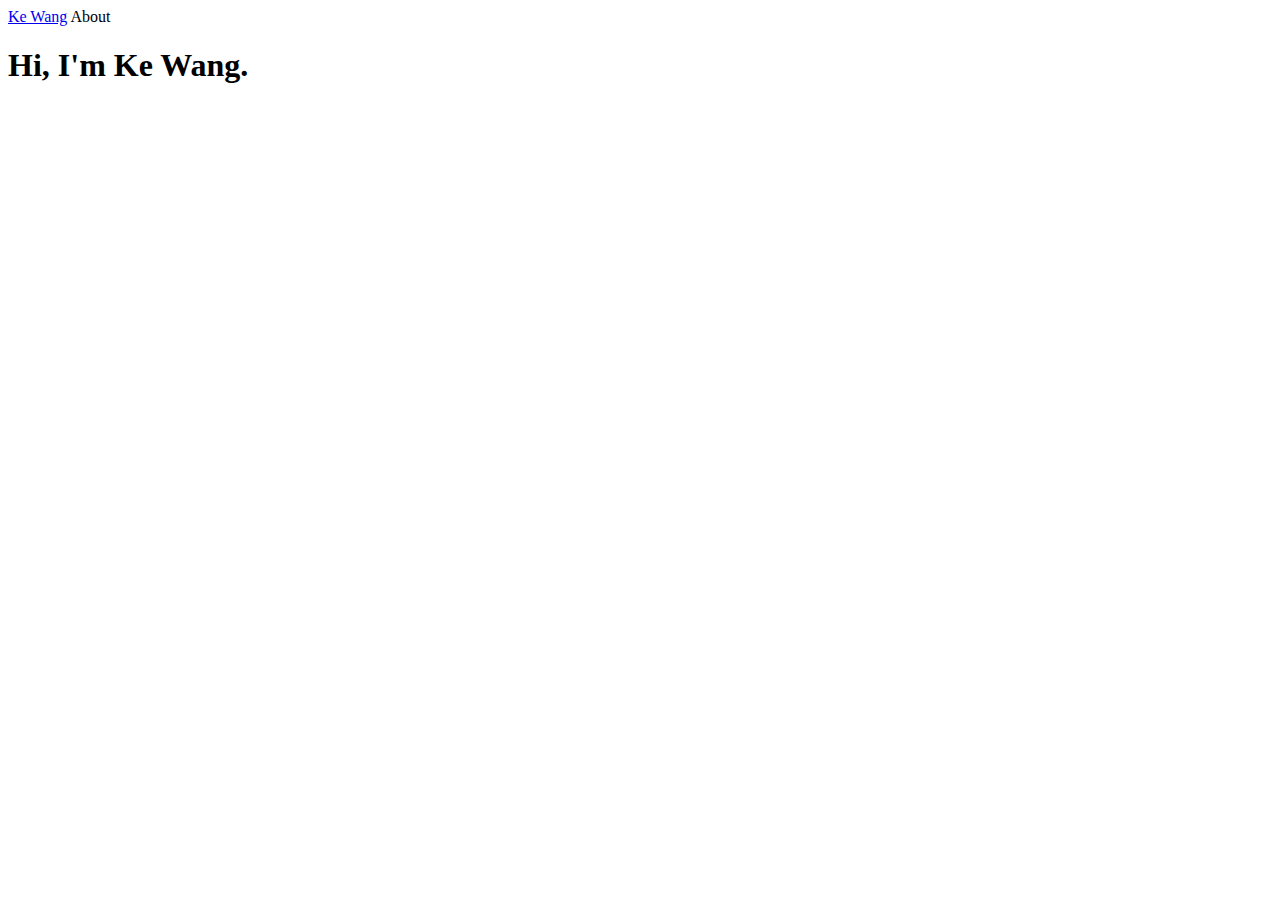
==== index.html @ 22ac74b8 "add css and two pages" ====
<!DOCTYPE html>
<html>
    <head>
        <!-- Required meta tags -->
        <meta charset="utf-8">
        <meta name="viewport" content="width=device-width, initial-scale=1, shrink-to-fit=no">

        <!-- Bootstrap CSS -->
        <link rel="stylesheet" href="https://cdn.jsdelivr.net/npm/bootstrap@4.5.3/dist/css/bootstrap.min.css" integrity="sha384-TX8t27EcRE3e/ihU7zmQxVncDAy5uIKz4rEkgIXeMed4M0jlfIDPvg6uqKI2xXr2" crossorigin="anonymous">

        <title>Ke Wang</title>
    </head>

    <body>
      <!-- Optional JavaScript; choose one of the two! -->

      <!-- Option 1: jQuery and Bootstrap Bundle (includes Popper) -->
      <script src="https://code.jquery.com/jquery-3.5.1.slim.min.js" integrity="sha384-DfXdz2htPH0lsSSs5nCTpuj/zy4C+OGpamoFVy38MVBnE+IbbVYUew+OrCXaRkfj" crossorigin="anonymous"></script>
      <script src="https://cdn.jsdelivr.net/npm/bootstrap@4.5.3/dist/js/bootstrap.bundle.min.js" integrity="sha384-ho+j7jyWK8fNQe+A12Hb8AhRq26LrZ/JpcUGGOn+Y7RsweNrtN/tE3MoK7ZeZDyx" crossorigin="anonymous"></script>
      <nav class="navbar sticky-top navbar-light bg-light">
          <a class="navbar-brand" href="#">Ke Wang</a>
          <a class="nav-item active"> About </a>
      </nav>

      <div class="container">

          <div class = "banner">
              <h1> Hi, I'm Ke Wang.</h1>
              <p></p>
          </div>
      </div>
     </body>
</html>
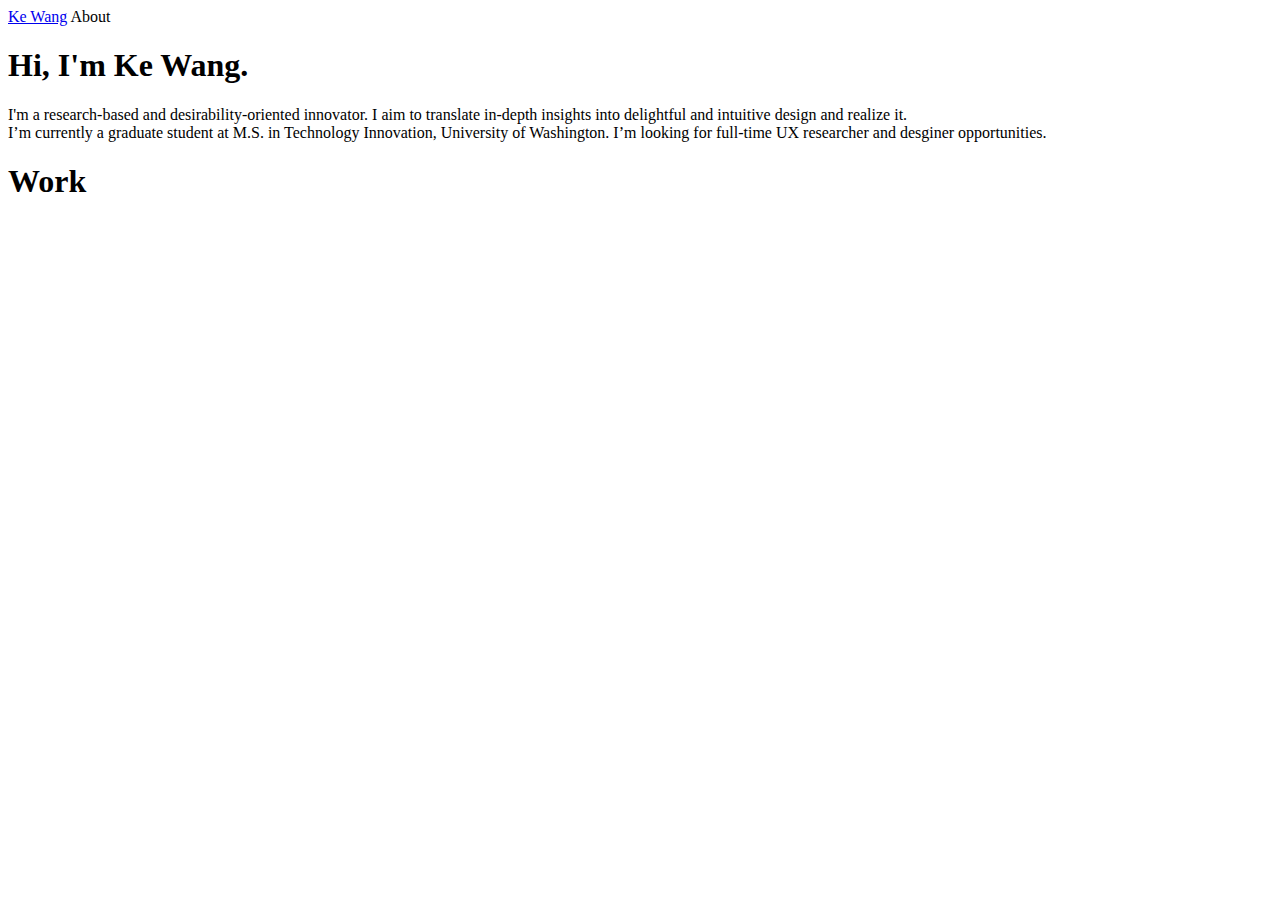
==== commit af5e244b: "add content and style" ====
--- a/index.html
+++ b/index.html
@@ -8,26 +8,43 @@
         <!-- Bootstrap CSS -->
         <link rel="stylesheet" href="https://cdn.jsdelivr.net/npm/bootstrap@4.5.3/dist/css/bootstrap.min.css" integrity="sha384-TX8t27EcRE3e/ihU7zmQxVncDAy5uIKz4rEkgIXeMed4M0jlfIDPvg6uqKI2xXr2" crossorigin="anonymous">
 
-        <title>Ke Wang</title>
+        <title>Ke Wang's Portfolio</title>
     </head>
 
     <body>
-      <!-- Optional JavaScript; choose one of the two! -->
+        <!-- The core Firebase JS SDK is always required and must be listed first -->
+        <script src="/__/firebase/8.0.2/firebase-app.js"></script>
 
-      <!-- Option 1: jQuery and Bootstrap Bundle (includes Popper) -->
-      <script src="https://code.jquery.com/jquery-3.5.1.slim.min.js" integrity="sha384-DfXdz2htPH0lsSSs5nCTpuj/zy4C+OGpamoFVy38MVBnE+IbbVYUew+OrCXaRkfj" crossorigin="anonymous"></script>
-      <script src="https://cdn.jsdelivr.net/npm/bootstrap@4.5.3/dist/js/bootstrap.bundle.min.js" integrity="sha384-ho+j7jyWK8fNQe+A12Hb8AhRq26LrZ/JpcUGGOn+Y7RsweNrtN/tE3MoK7ZeZDyx" crossorigin="anonymous"></script>
-      <nav class="navbar sticky-top navbar-light bg-light">
-          <a class="navbar-brand" href="#">Ke Wang</a>
-          <a class="nav-item active"> About </a>
-      </nav>
+        <!-- TODO: Add SDKs for Firebase products that you want to use
+             https://firebase.google.com/docs/web/setup#available-libraries -->
+        <script src="/__/firebase/8.0.2/firebase-analytics.js"></script>
+
+        <!-- Initialize Firebase -->
+        <script src="/__/firebase/init.js"></script>
+
+        <script src="https://code.jquery.com/jquery-3.5.1.slim.min.js" integrity="sha384-DfXdz2htPH0lsSSs5nCTpuj/zy4C+OGpamoFVy38MVBnE+IbbVYUew+OrCXaRkfj" crossorigin="anonymous"></script>
+        <script src="https://cdn.jsdelivr.net/npm/bootstrap@4.5.3/dist/js/bootstrap.bundle.min.js" integrity="sha384-ho+j7jyWK8fNQe+A12Hb8AhRq26LrZ/JpcUGGOn+Y7RsweNrtN/tE3MoK7ZeZDyx" crossorigin="anonymous"></script>
+
+        <nav class="navbar sticky-top navbar-light bg-light">
+              <a class="navbar-brand" href="#">Ke Wang</a>
+              <a class="nav-item active"> About </a>
+        </nav>
 
       <div class="container">
 
           <div class = "banner">
               <h1> Hi, I'm Ke Wang.</h1>
-              <p></p>
+              <p>I'm a research-based and desirability-oriented innovator. I aim to translate in-depth insights into delightful and intuitive design and realize it.
+                  <br>I’m currently a graduate student at M.S. in Technology Innovation, University of Washington. I’m looking for full-time UX researcher and desginer opportunities.</p>
+          </div>
+          <h1>Work</h1>
+          <div class="gallery">
+
+              <div class="thumb-box">
+
+              </div>
           </div>
       </div>
-     </body>
+    </body>
+
 </html>
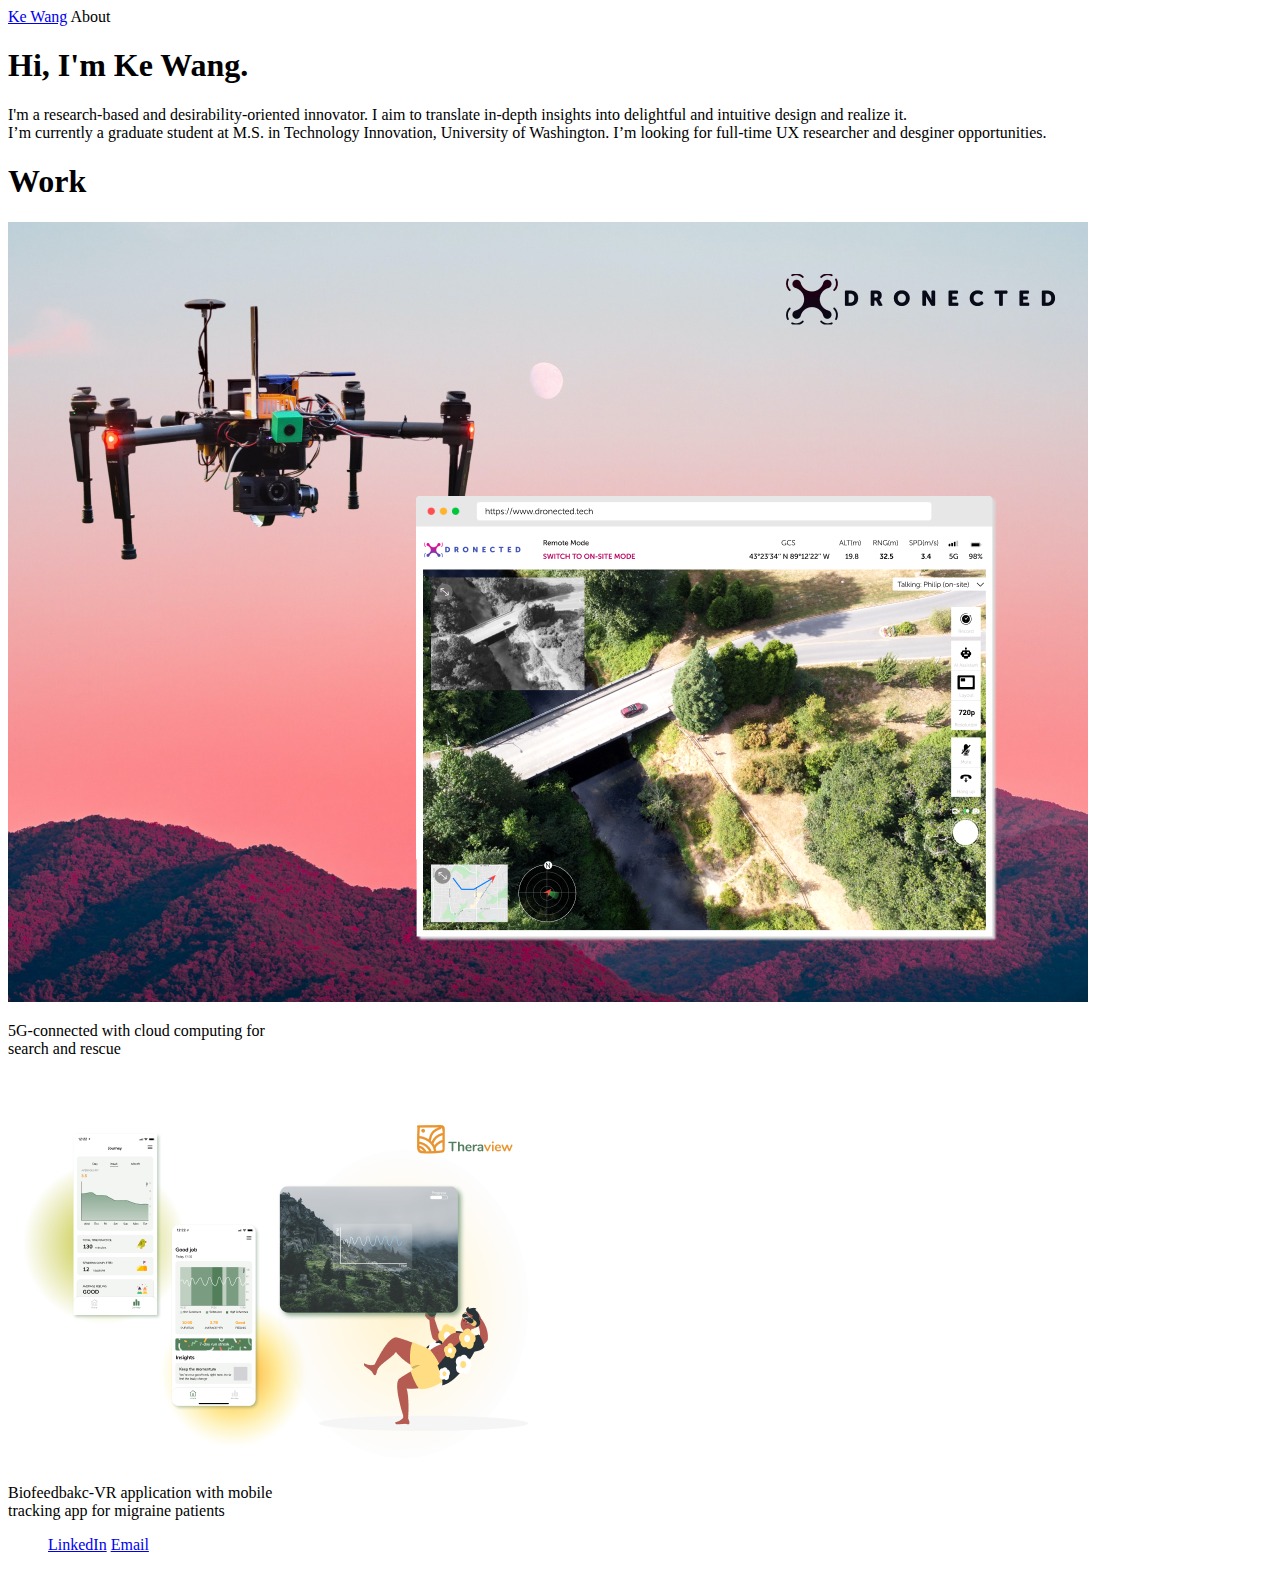
==== commit 4a361360: "add content and style" ====
--- a/index.html
+++ b/index.html
@@ -38,13 +38,35 @@
                   <br>I’m currently a graduate student at M.S. in Technology Innovation, University of Washington. I’m looking for full-time UX researcher and desginer opportunities.</p>
           </div>
           <h1>Work</h1>
-          <div class="gallery">
+          <div class="row">
+              <div class="col">
+                  <div class="card" style="width: 18rem;">
+                      <a href="dronected.html">
+                      <img class="card-img-top" src="res/dronected.jpg" alt="Card image cap"></a>
+                      <div class="card-body">
+                          <p class="card-text">5G-connected with cloud computing for search and rescue</p>
+                      </div>
+                  </div>
+              </div>
+              <div class="col">
+                  <div class="card" style="width: 18rem;">
+                      <a href="theraview.html">
+                          <img class="card-img-top" src="res/theraview.png" alt="Card image cap"></a>
+                      <div class="card-body">
+                          <p class="card-text">Biofeedbakc-VR application with mobile tracking app for migraine patients</p>
+                      </div>
+                  </div>
+              </div>
 
-              <div class="thumb-box">
+          </div>
 
-              </div>
-          </div>
       </div>
+
+    <footer class="footer">
+        <div class="row justify-content-md-center">
+            <ul> <a href="https://www.linkedin.com/in/kewang0/"> LinkedIn</a> <a href="mailto: shirley.wangk@outlook.com">Email</a></ul>
+        </div>
+    </footer>
     </body>
 
 </html>
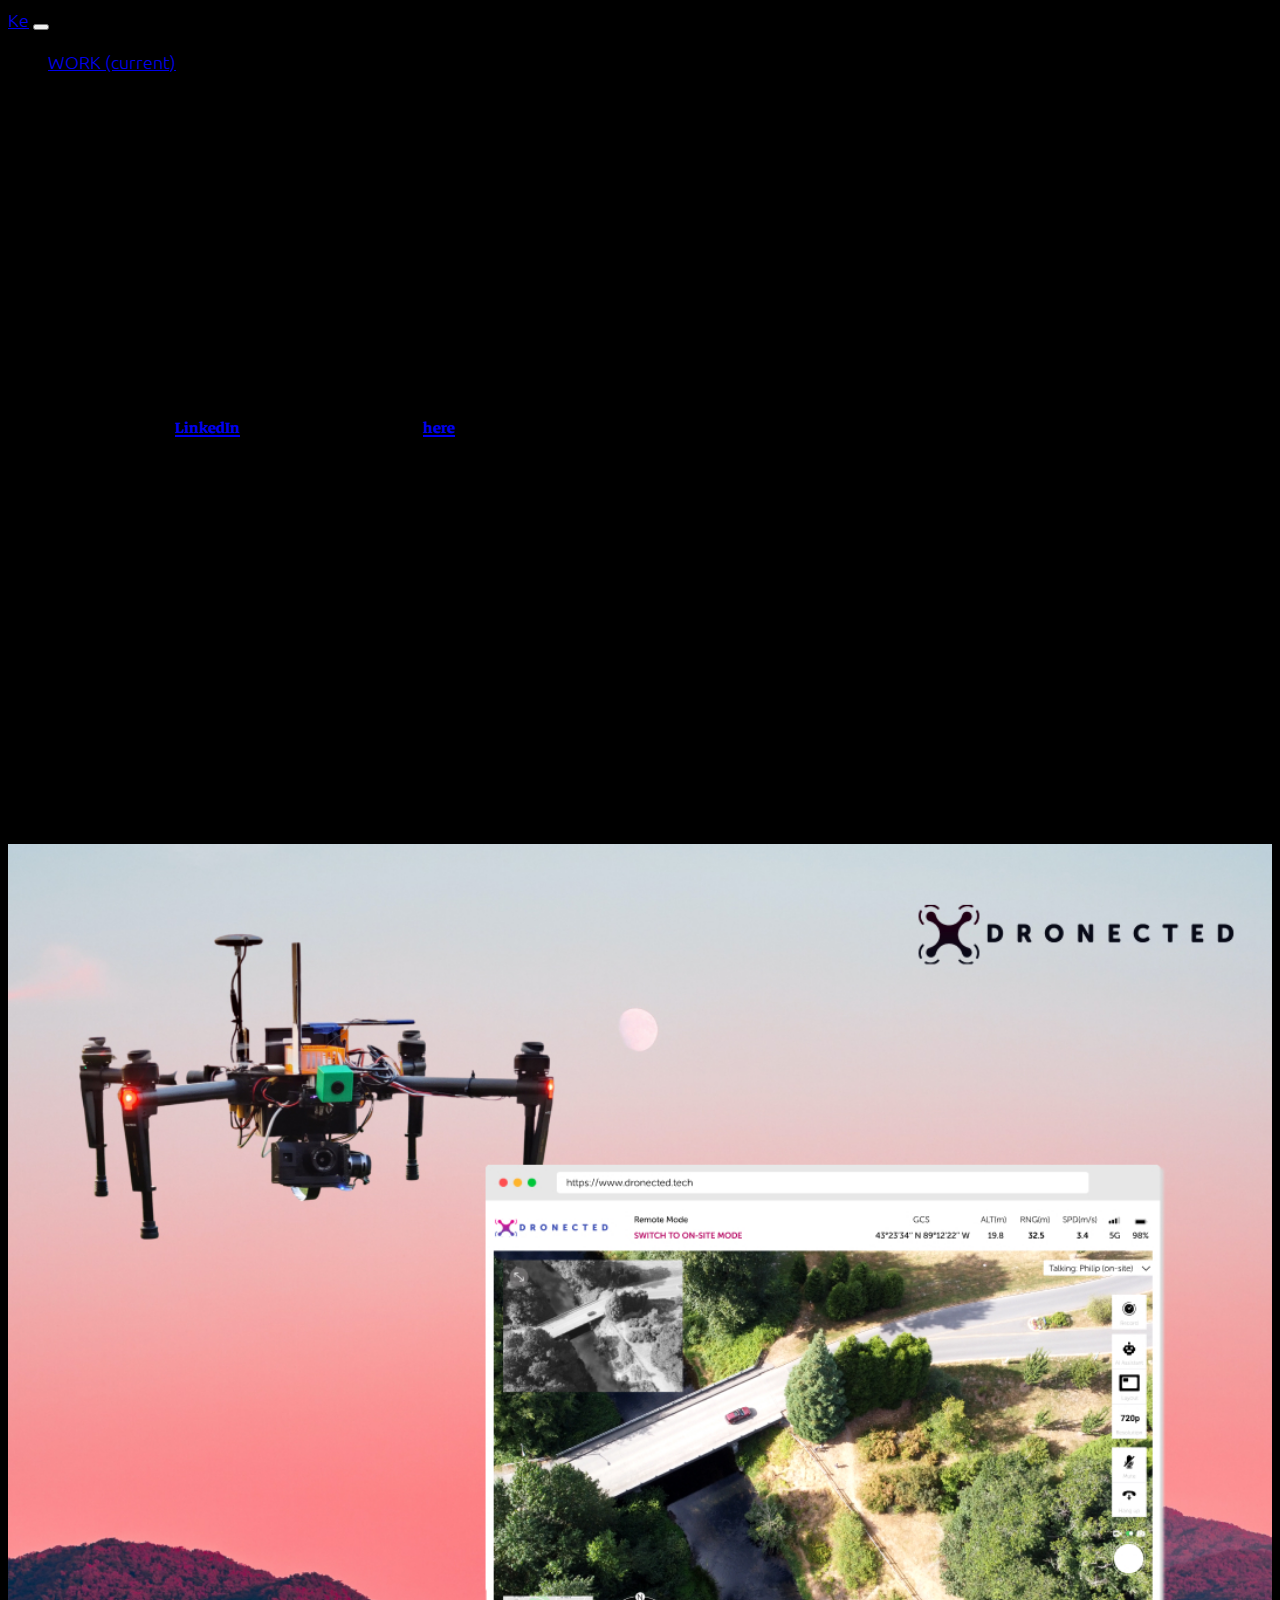
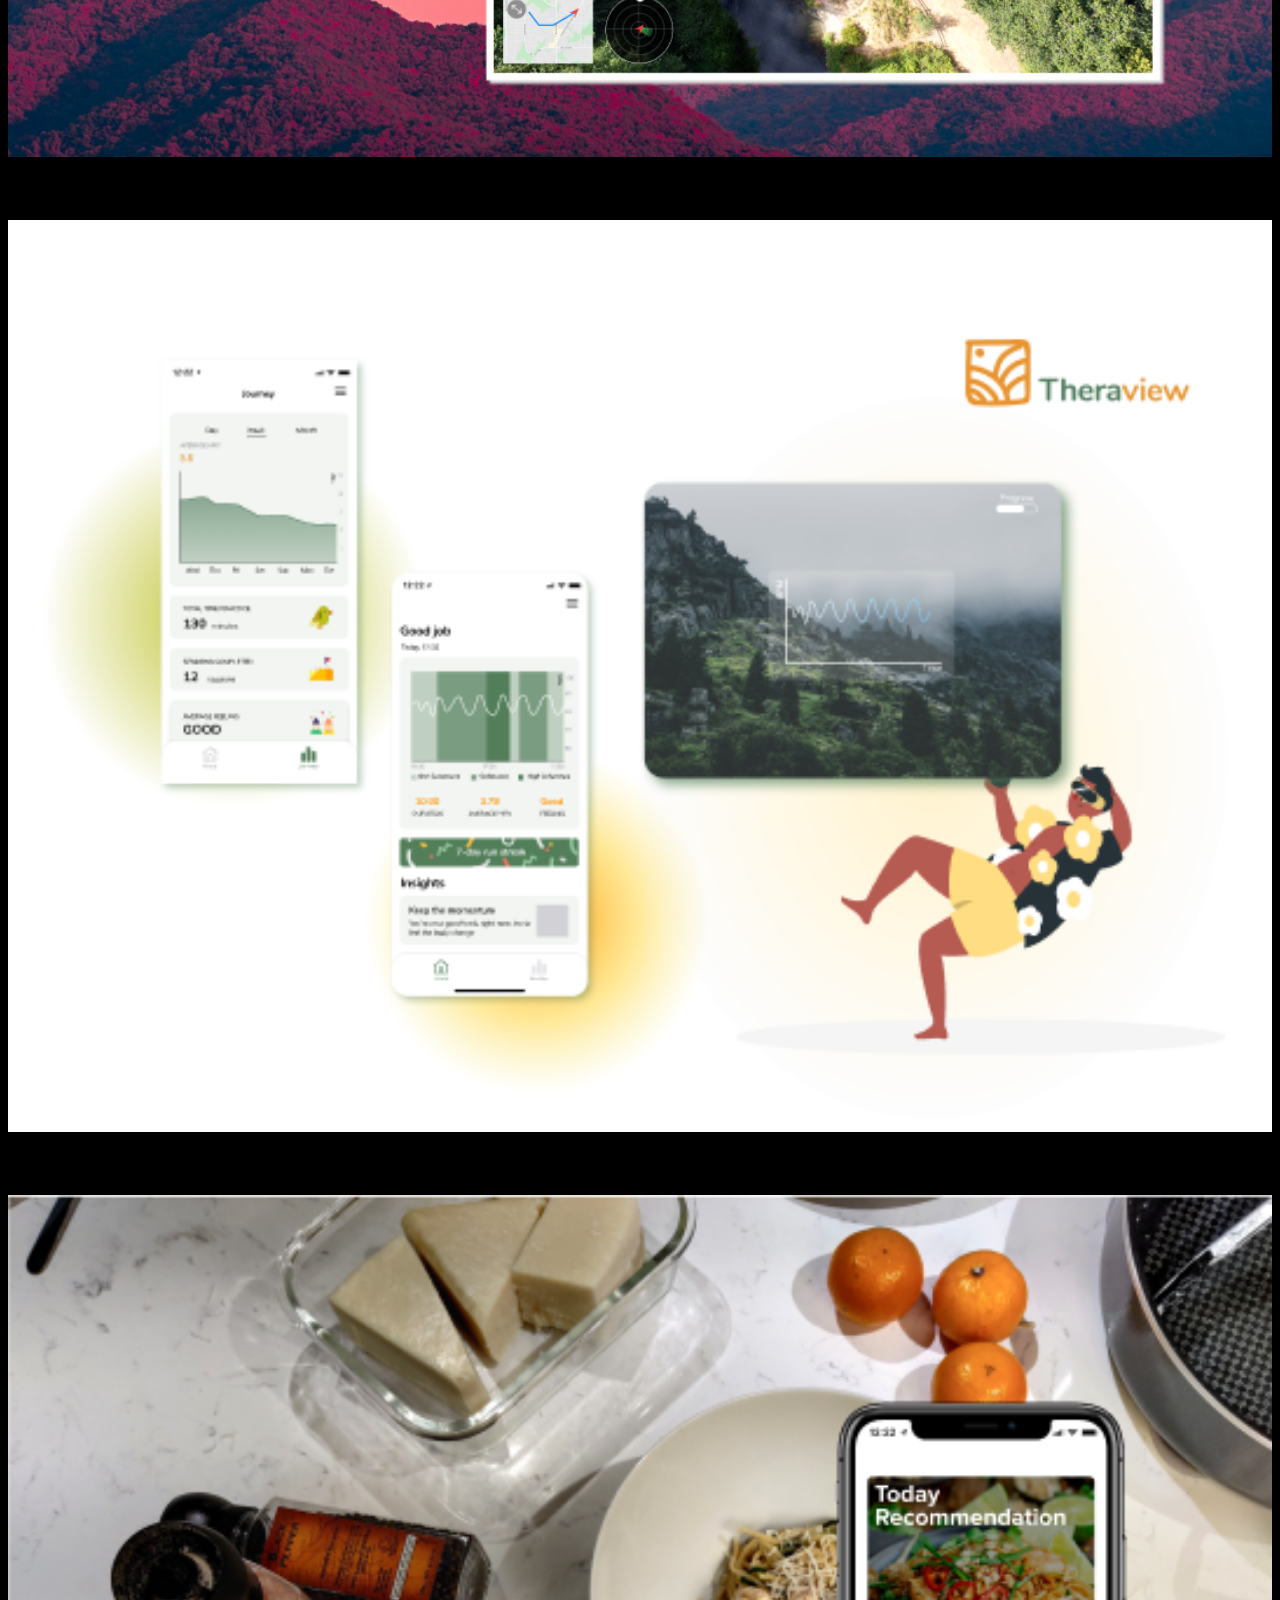
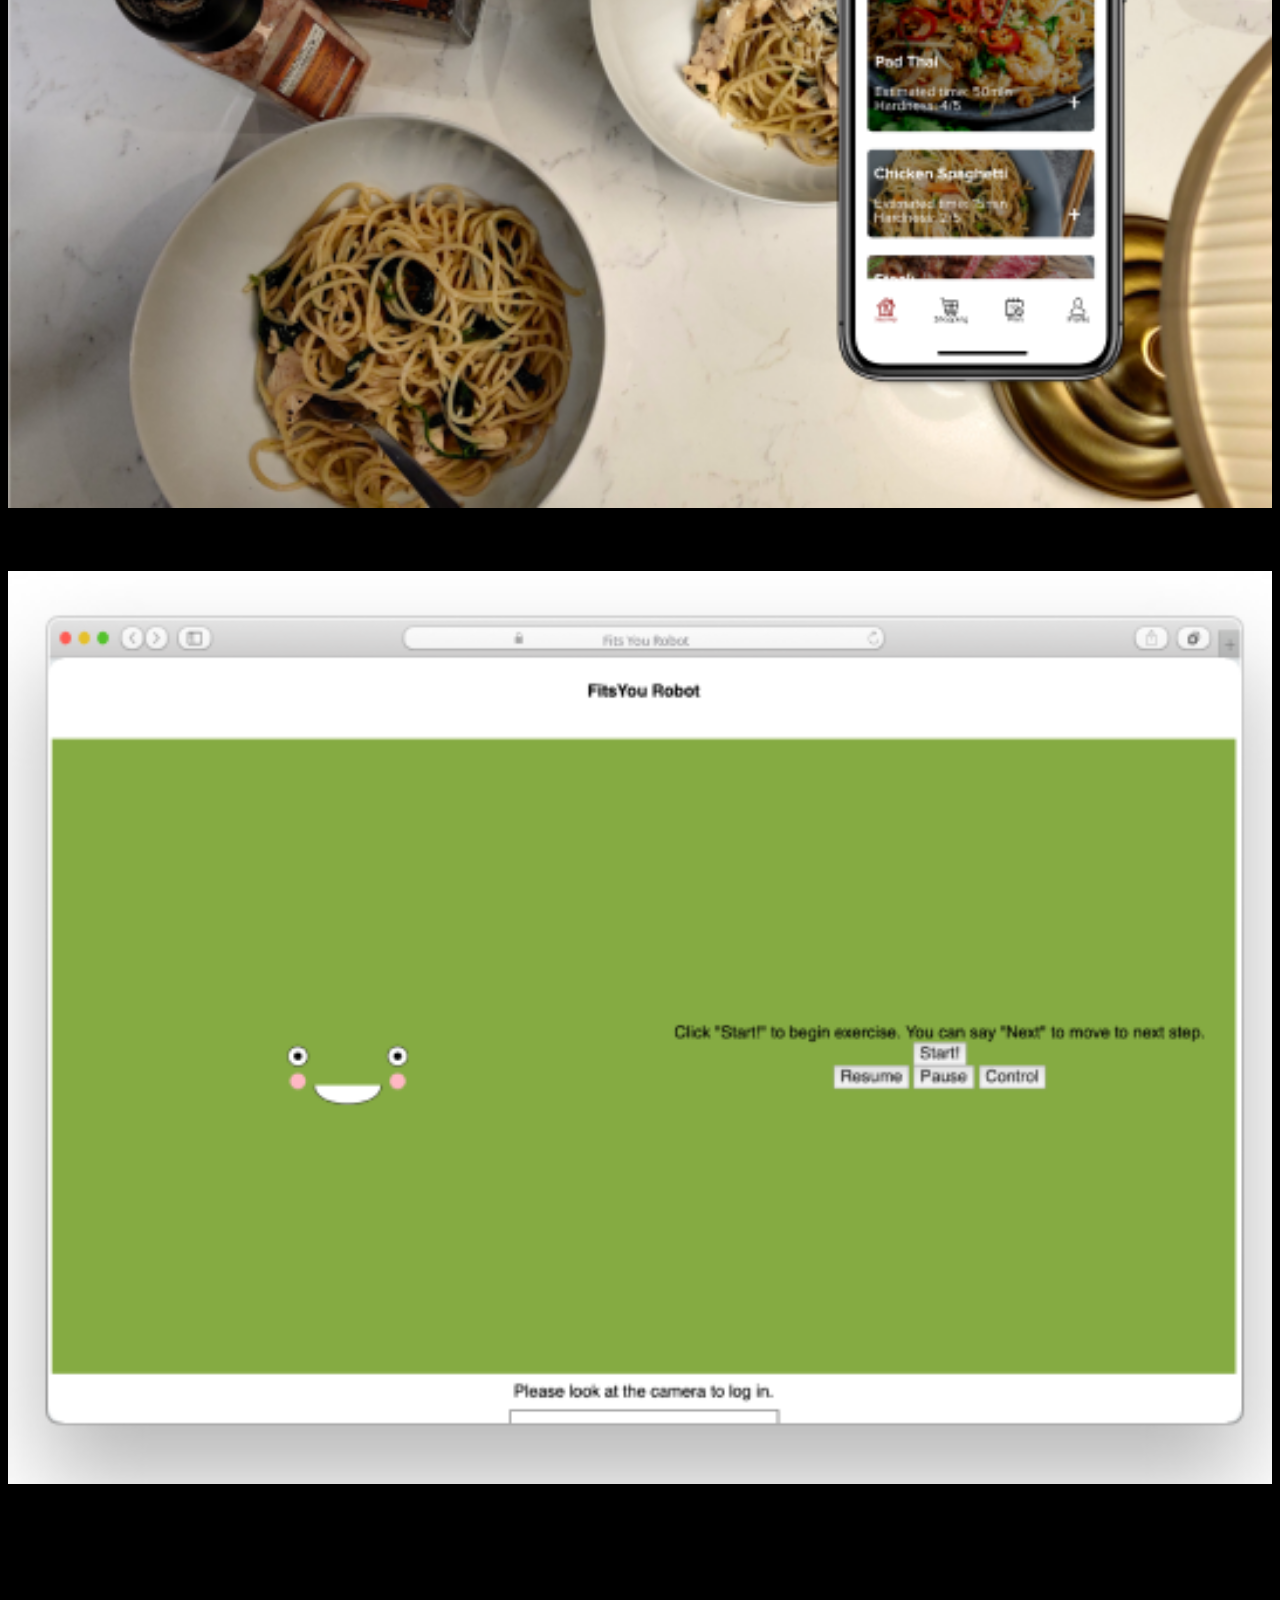
==== commit b0763463: "add theraview and style of home]" ====
--- a/index.html
+++ b/index.html
@@ -7,11 +7,13 @@
 
         <!-- Bootstrap CSS -->
         <link rel="stylesheet" href="https://cdn.jsdelivr.net/npm/bootstrap@4.5.3/dist/css/bootstrap.min.css" integrity="sha384-TX8t27EcRE3e/ihU7zmQxVncDAy5uIKz4rEkgIXeMed4M0jlfIDPvg6uqKI2xXr2" crossorigin="anonymous">
-
+        <link rel="stylesheet" href="index.css">
         <title>Ke Wang's Portfolio</title>
+        <link rel="preconnect" href="https://fonts.gstatic.com">
+        <link href="https://fonts.googleapis.com/css2?family=Markazi+Text:wght@500&display=swap" rel="stylesheet">
     </head>
 
-    <body>
+    <body class="home bg-light">
         <!-- The core Firebase JS SDK is always required and must be listed first -->
         <script src="/__/firebase/8.0.2/firebase-app.js"></script>
 
@@ -25,22 +27,34 @@
         <script src="https://code.jquery.com/jquery-3.5.1.slim.min.js" integrity="sha384-DfXdz2htPH0lsSSs5nCTpuj/zy4C+OGpamoFVy38MVBnE+IbbVYUew+OrCXaRkfj" crossorigin="anonymous"></script>
         <script src="https://cdn.jsdelivr.net/npm/bootstrap@4.5.3/dist/js/bootstrap.bundle.min.js" integrity="sha384-ho+j7jyWK8fNQe+A12Hb8AhRq26LrZ/JpcUGGOn+Y7RsweNrtN/tE3MoK7ZeZDyx" crossorigin="anonymous"></script>
 
-        <nav class="navbar sticky-top navbar-light bg-light">
-              <a class="navbar-brand" href="#">Ke Wang</a>
-              <a class="nav-item active"> About </a>
+        <nav class="navbar sticky-top navbar-expand-lg navbar-light bg-light">
+            <a class="navbar-brand" href="index.html">Ke</a>
+            <button class="navbar-toggler" type="button" data-toggle="collapse" data-target="#navbarNav" aria-controls="navbarNav" aria-expanded="false" aria-label="Toggle navigation">
+                <span class="navbar-toggler-icon"></span>
+            </button>
+            <div class="collapse navbar-collapse">
+                <ul class="navbar-nav navbar-right nav">
+                    <li class="nav-item">
+                        <a class="nav-link" href="index.html">WORK <span class="sr-only">(current)</span></a>
+                    </li>
+                </ul>
+            </div>
         </nav>
 
+
       <div class="container">
+          <div class = "row my-5 full-height intro-header">
+              <div class="col-10" style=" top: 20vh;">
+                  <h2 style="font-size: 56px;"> Hi, I'm Ke Wang.</h2>
+                  <h2 style="font-size: 56px;">I'm a research-based and desirability-oriented innovator. I aim to translate in-depth insights into delightful and intuitive design.
+                      <br> <h3>You can find me on the <a href="https://www.linkedin.com/in/kewang0/">LinkedIn</a>, or download my resume  <a href="https://drive.google.com/file/d/10xyjmXBvdgPB1j7ueyo24PQ7ApTVjJzT/view?usp=sharing">here</a>.</h3>
+              </div>
+          </div>
 
-          <div class = "banner">
-              <h1> Hi, I'm Ke Wang.</h1>
-              <p>I'm a research-based and desirability-oriented innovator. I aim to translate in-depth insights into delightful and intuitive design and realize it.
-                  <br>I’m currently a graduate student at M.S. in Technology Innovation, University of Washington. I’m looking for full-time UX researcher and desginer opportunities.</p>
-          </div>
-          <h1>Work</h1>
-          <div class="row">
+          <h1 class="my-3">Work</h1>
+          <div class="row my-5">
               <div class="col">
-                  <div class="card" style="width: 18rem;">
+                  <div class="card bg-light border-0" style="width: 100%; background-color: none;">
                       <a href="dronected.html">
                       <img class="card-img-top" src="res/dronected.jpg" alt="Card image cap"></a>
                       <div class="card-body">
@@ -49,7 +63,7 @@
                   </div>
               </div>
               <div class="col">
-                  <div class="card" style="width: 18rem;">
+                  <div class="card bg-light border-0" style="width: 100%; background-color: none;">
                       <a href="theraview.html">
                           <img class="card-img-top" src="res/theraview.png" alt="Card image cap"></a>
                       <div class="card-body">
@@ -57,14 +71,36 @@
                       </div>
                   </div>
               </div>
-
           </div>
-
+          <div class="row my-5">
+              <div class="col">
+                  <div class="card bg-light border-0" style="width: 100%; background-color: none;">
+                      <a href="https://medium.com/@ashir.wang/how-to-design-better-cooking-education-f6a81a817081">
+                          <img class="card-img-top" src="res/foodie.png" alt="Card image cap"></a>
+                      <div class="card-body">
+                          <p class="card-text">New recipe form app for cooking beginners</p>
+                      </div>
+                  </div>
+              </div>
+              <div class="col">
+                  <div class="card bg-light border-0" style="width: 100%; background-color: none;">
+                      <a href="https://youtu.be/lJTnV8lheFc">
+                          <img class="card-img-top" src="res/robot.png" alt="Card image cap"></a>
+                      <div class="card-body">
+                          <p class="card-text">Voice control exercise robot with facial recognition function</p>
+                      </div>
+                  </div>
+              </div>
+          </div>
+              <div style="height:20vh;"> </div>
+          </div>
       </div>
 
-    <footer class="footer">
-        <div class="row justify-content-md-center">
-            <ul> <a href="https://www.linkedin.com/in/kewang0/"> LinkedIn</a> <a href="mailto: shirley.wangk@outlook.com">Email</a></ul>
+    <footer class="footer bg-light">
+        <div class="row">
+            <div class="col-md-12 text-center">
+                Made by Ke @2020
+            </div>
         </div>
     </footer>
     </body>
--- a/index.css
+++ b/index.css
@@ -0,0 +1,101 @@
+
+@font-face {
+    font-family: 'Ubuntu';
+    src: url('res/font/Ubuntu-Regular.ttf') format('truetype');
+    font-weight: 500;
+    /*font-style: normal;*/
+}
+
+@font-face {
+    font-family: 'Ubuntu';
+    src: url('res/font/Ubuntu-Bold.ttf') format('truetype');
+    font-weight: 700;
+    /*font-style: bold;*/
+}
+
+@font-face {
+    font-family: 'Ubuntu';
+    src: url('res/font/Ubuntu-Light.ttf') format('truetype');
+    font-weight: 300;
+    /*font-style: ;*/
+}
+
+
+body{
+    font-family: 'Ubuntu';
+    font-weight:300;
+    background-color: white;
+    color:dimgray;
+    font-size:large;
+
+}
+
+
+#banner{
+    width:100vw;
+}
+
+.section{
+
+}
+
+img{
+    width:100%;
+    overflow:hidden;
+}
+
+p{
+    font-weight:500;
+    font-size: large;
+}
+
+h3{
+    text-underline: yellow;
+    line-height: 1.4;
+}
+
+.highlight{
+    color:dodgerblue;
+}
+
+.strong{
+    font-weight:500;
+    background-color: yellow;
+}
+
+b{
+    color:#D26EA9;
+}
+
+.footer {
+    bottom: 0;
+    width: 100%;
+    /* Set the fixed height of the footer here */
+    height: 60px;
+    line-height: 60px; /* Vertically center the text there */
+    background-color: #f5f5f5;
+}
+
+.top-buffer {
+    padding-top:20vh;
+}
+
+.home{
+    background-color: #F7F7F7;
+    color:black;
+}
+.full-height{
+    height:70vh;
+}
+
+.intro-header{
+    font-family: 'Markazi Text', serif;
+}
+
+.bg-light{
+    background-color: black;
+}
+
+.theraview-b{
+    color:#527E5A;
+}